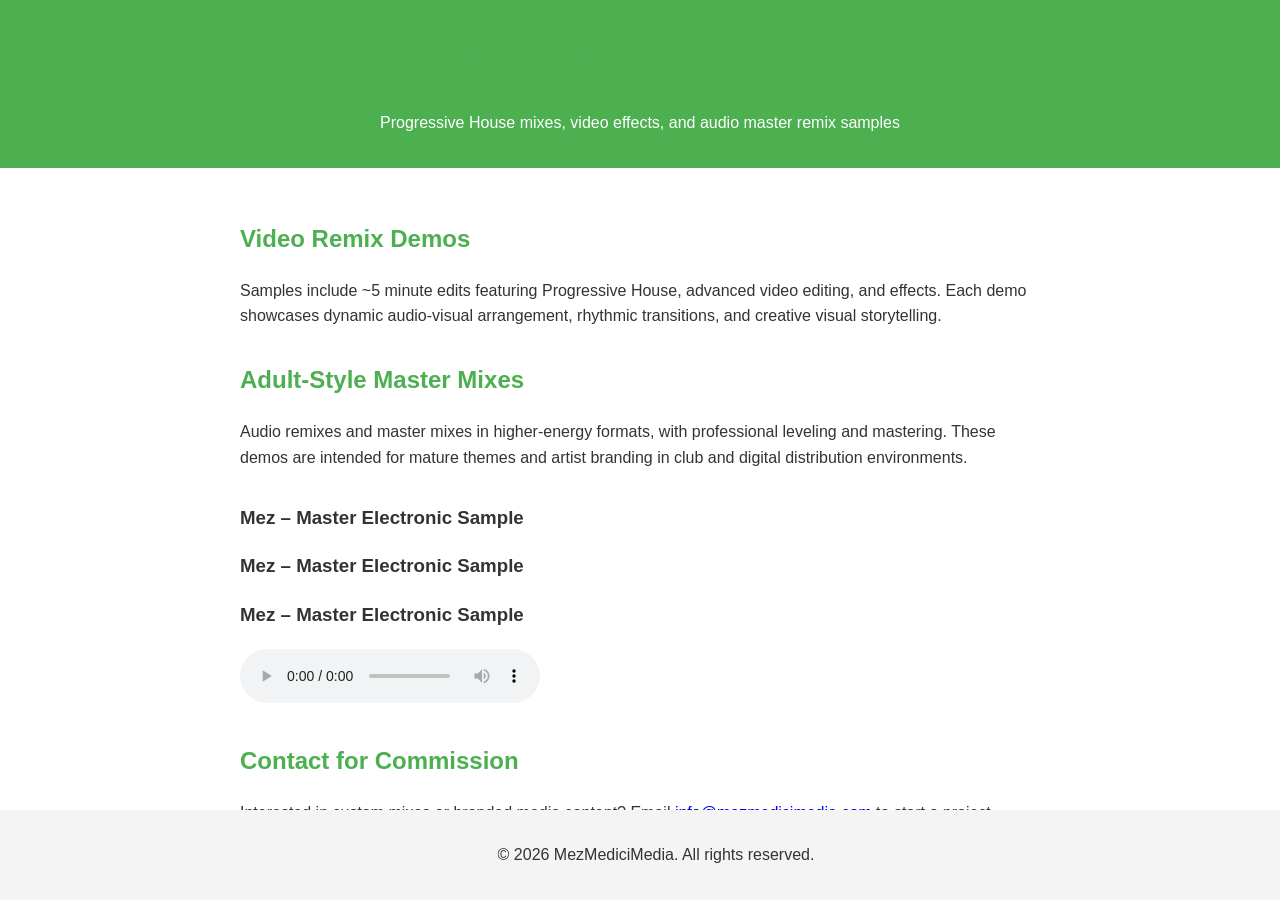
==== media.html @ 5b92982c "Fix audio element and improve metadata preload" ====
<!DOCTYPE html>
<html lang="en">
<head>
    <meta charset="UTF-8">
    <meta name="viewport" content="width=device-width, initial-scale=1.0">
    <title>MezMediciMedia - Music & Video Remixes</title>
    <link rel="stylesheet" href="styles.css">
</head>
<body>
    <header>
        <h1>Music & Video Remix Portfolio</h1>
        <p>Progressive House mixes, video effects, and audio master remix samples</p>
    </header>
    <main>
        <section>
            <h2>Video Remix Demos</h2>
            <p>Samples include ~5 minute edits featuring Progressive House, advanced video editing, and effects. Each demo showcases dynamic audio-visual arrangement, rhythmic transitions, and creative visual storytelling.</p>
        </section>
        <section>
            <h2>Adult-Style Master Mixes</h2>
            <p>Audio remixes and master mixes in higher-energy formats, with professional leveling and mastering. These demos are intended for mature themes and artist branding in club and digital distribution environments.</p>
        </section>
        <section>
            <section class="track">
  <h3>Mez – Master Electronic Sample</h3>
<section class="track">
  <h3>Mez – Master Electronic Sample</h3>


<section class="track">
  <h3>Mez – Master Electronic Sample</h3>

  <audio controls preload="metadata">
    <source src="audio/mez-master-electronic-sample.mp3" type="audio/mpeg">
    Your browser does not support the audio element.
  </audio>
</section>

            <h2>Contact for Commission</h2>
            <p>Interested in custom mixes or branded media content? Email <a href="mailto:info@mezmedicimedia.com">info@mezmedicimedia.com</a> to start a project.</p>
        </section>
    </main>
    <footer>
        <p>&copy; 2026 MezMediciMedia. All rights reserved.</p>
    </footer>
</body>
</html>
---- styles.css ----
body {
    font-family: Arial, sans-serif;
    margin: 0;
    padding: 0;
    line-height: 1.6;
    color: #333;
}

header {
    background-color: #4CAF50;
    color: white;
    text-align: center;
    padding: 1rem;
}

main {
    max-width: 800px;
    margin: 0 auto;
    padding: 2rem;
}

section {
    margin-bottom: 2rem;
}

h1, h2 {
    color: #4CAF50;
}

footer {
    background-color: #f4f4f4;
    text-align: center;
    padding: 1rem;
    position: fixed;
    width: 100%;
    bottom: 0;
}
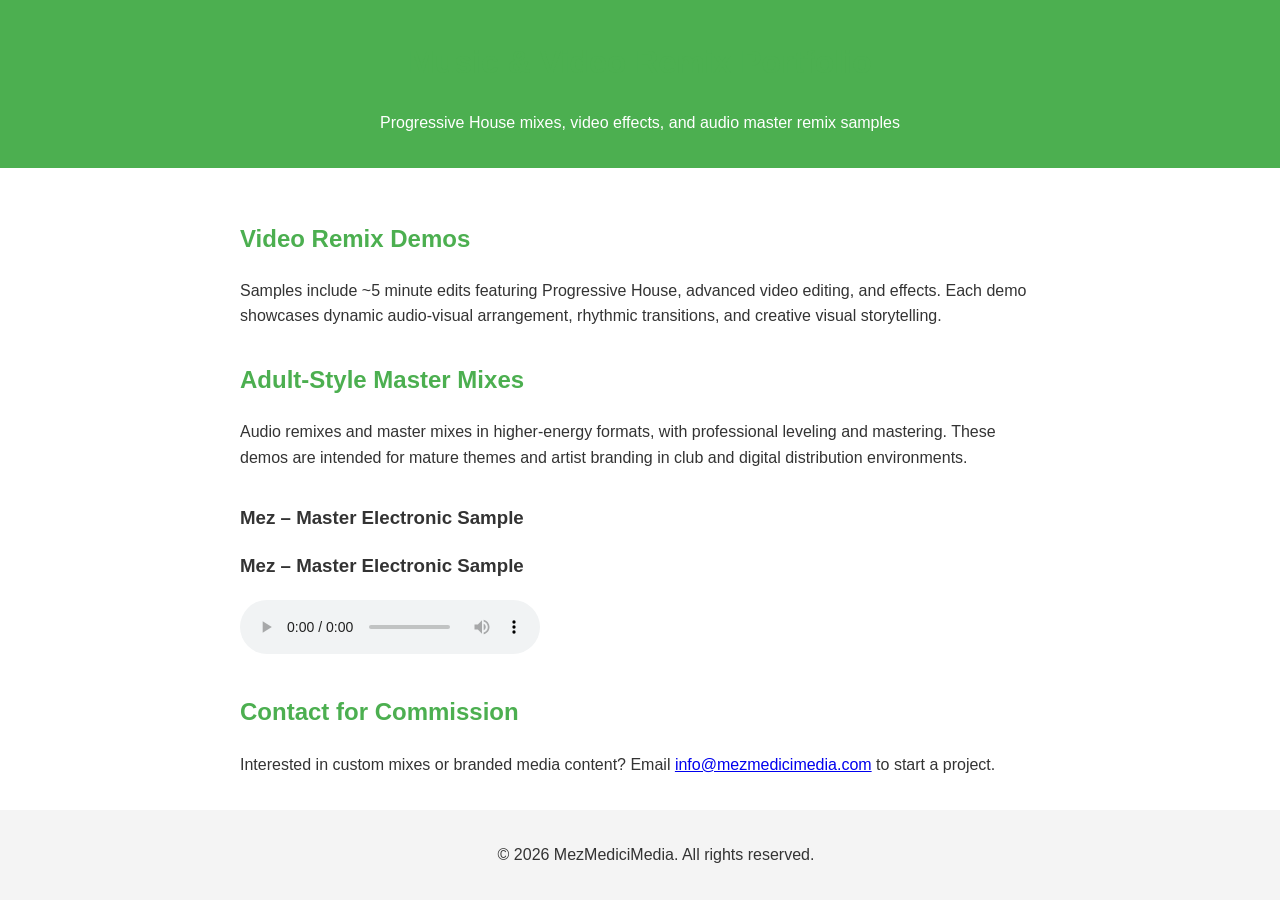
==== commit f6af4332: "Fix HTML structure and formatting issues" ====
--- a/media.html
+++ b/media.html
@@ -22,14 +22,10 @@
         </section>
         <section>
             <section class="track">
+                
   <h3>Mez – Master Electronic Sample</h3>
 <section class="track">
   <h3>Mez – Master Electronic Sample</h3>
-
-
-<section class="track">
-  <h3>Mez – Master Electronic Sample</h3>
-
   <audio controls preload="metadata">
     <source src="audio/mez-master-electronic-sample.mp3" type="audio/mpeg">
     Your browser does not support the audio element.
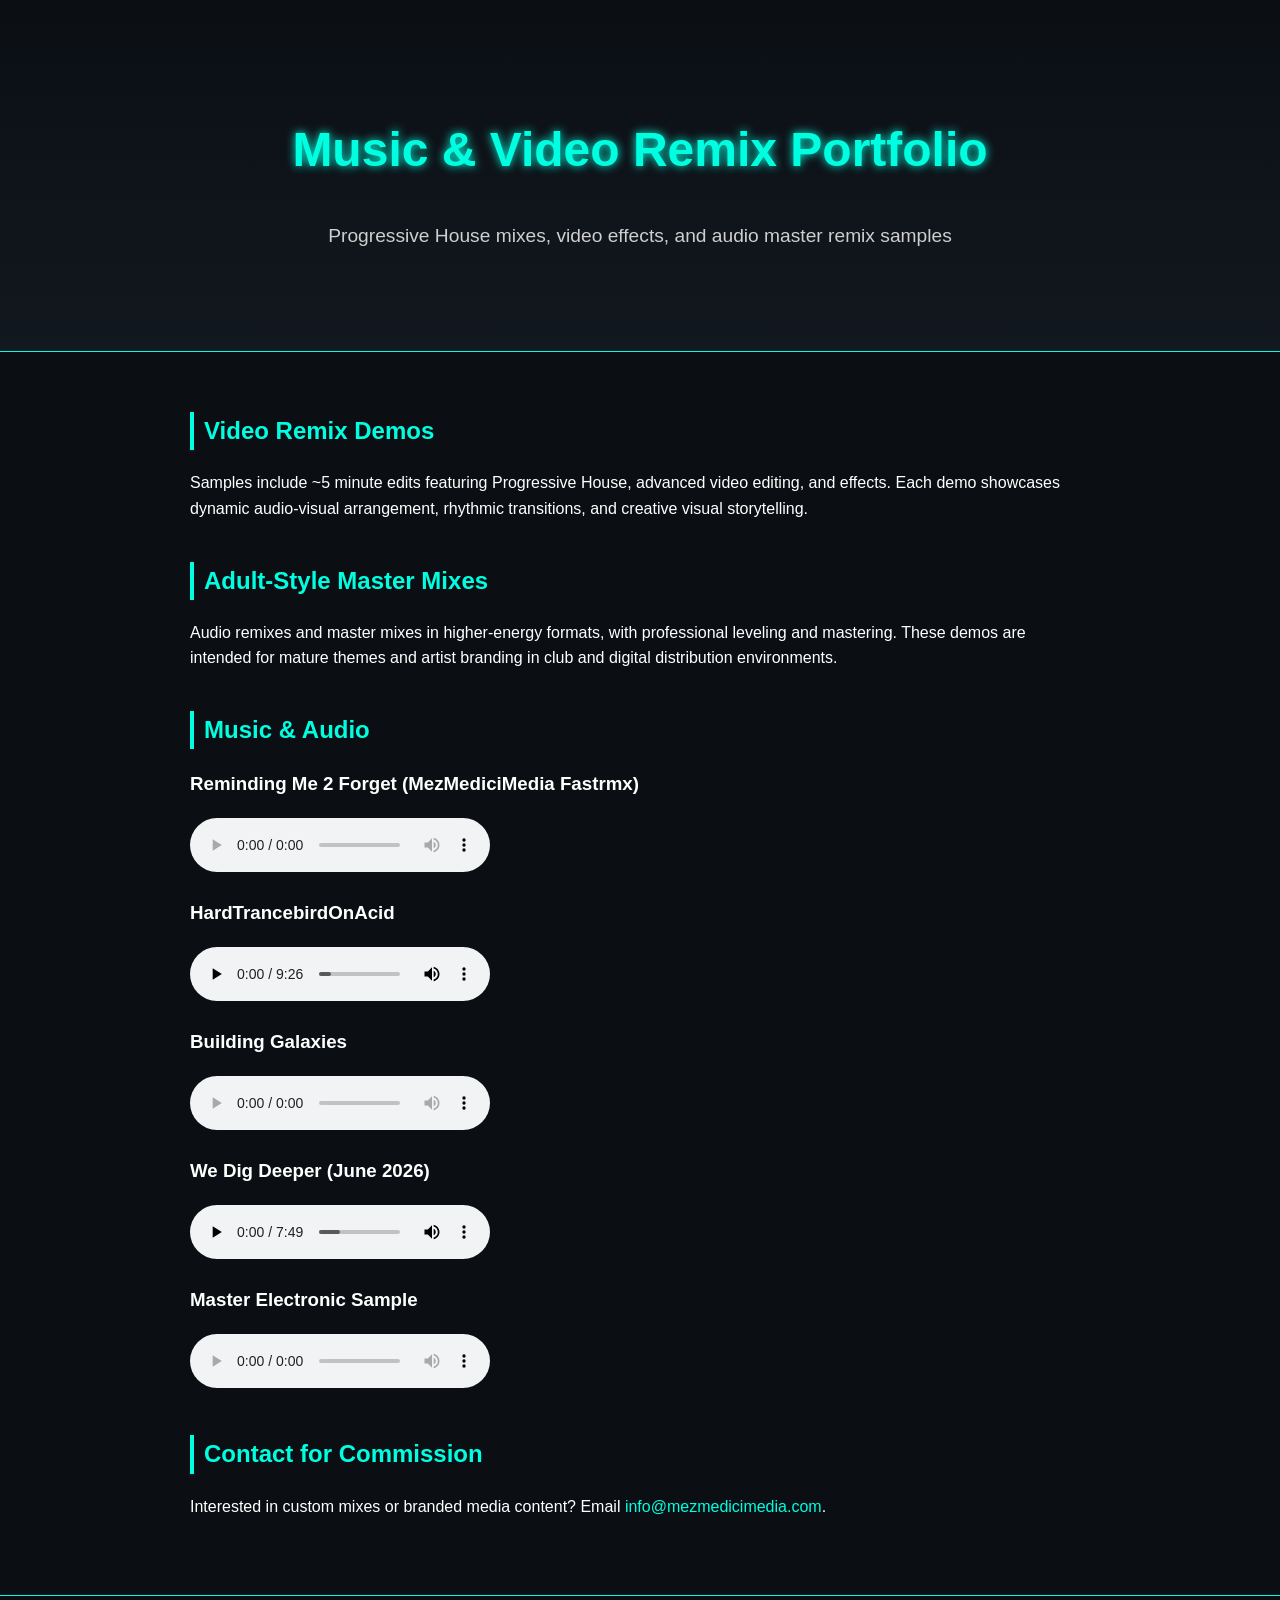
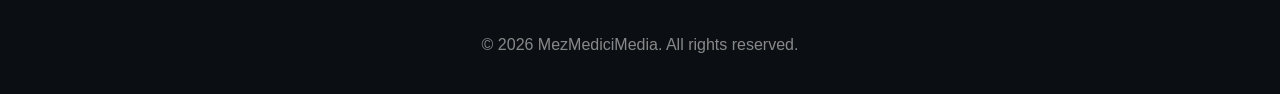
==== commit cbe40d77: "Refactor media.html for better audio track organization Updated the media.html file to enhance audio" ====
--- a/media.html
+++ b/media.html
@@ -6,38 +6,81 @@
     <title>MezMediciMedia - Music & Video Remixes</title>
     <link rel="stylesheet" href="styles.css">
 </head>
+
 <body>
     <header>
         <h1>Music & Video Remix Portfolio</h1>
         <p>Progressive House mixes, video effects, and audio master remix samples</p>
     </header>
+
     <main>
+
+        <!-- Video Remix Section -->
         <section>
             <h2>Video Remix Demos</h2>
             <p>Samples include ~5 minute edits featuring Progressive House, advanced video editing, and effects. Each demo showcases dynamic audio-visual arrangement, rhythmic transitions, and creative visual storytelling.</p>
         </section>
+
+        <!-- Adult Style Mixes -->
         <section>
             <h2>Adult-Style Master Mixes</h2>
             <p>Audio remixes and master mixes in higher-energy formats, with professional leveling and mastering. These demos are intended for mature themes and artist branding in club and digital distribution environments.</p>
         </section>
+
+        <!-- Audio Tracks -->
+        <section id="audio-tracks">
+            <h2>Music & Audio</h2>
+
+            <div class="track">
+                <h3>Reminding Me 2 Forget (MezMediciMedia Fastrmx)</h3>
+                <audio controls>
+                    <source src="audio/Kygo - Reminding Me 2 Forget - MezMediciMedia fastrmx.mp3" type="audio/mpeg">
+                </audio>
+            </div>
+
+            <div class="track">
+                <h3>HardTrancebirdOnAcid</h3>
+                <audio controls>
+                    <source src="audio/MezMediciMedia - HardTrancebirdOnAcid.mp3" type="audio/mpeg">
+                </audio>
+            </div>
+
+            <div class="track">
+                <h3>Building Galaxies</h3>
+                <audio controls>
+                    <source src="audio/MezMediciMedia - Building Galaxies.mp3" type="audio/mpeg">
+                </audio>
+            </div>
+
+            <div class="track">
+                <h3>We Dig Deeper (June 2026)</h3>
+                <audio controls>
+                    <source src="audio/mezmedicimedia - We Dig Deeper - June 2026.mp3" type="audio/mpeg">
+                </audio>
+            </div>
+
+            <div class="track">
+                <h3>Master Electronic Sample</h3>
+                <audio controls>
+                    <source src="audio/mezmedicimedia-master-electronic-sample.mp3" type="audio/mpeg">
+                </audio>
+            </div>
+        </section>
+
+        <!-- Contact Section -->
         <section>
-            <section class="track">
-                
-  <h3>Mez – Master Electronic Sample</h3>
-<section class="track">
-  <h3>Mez – Master Electronic Sample</h3>
-  <audio controls preload="metadata">
-    <source src="audio/mez-master-electronic-sample.mp3" type="audio/mpeg">
-    Your browser does not support the audio element.
-  </audio>
-</section>
+            <h2>Contact for Commission</h2>
+            <p>Interested in custom mixes or branded media content? Email 
+                <a href="mailto:info@mezmedicimedia.com">info@mezmedicimedia.com</a>.
+            </p>
+        </section>
 
-            <h2>Contact for Commission</h2>
-            <p>Interested in custom mixes or branded media content? Email <a href="mailto:info@mezmedicimedia.com">info@mezmedicimedia.com</a> to start a project.</p>
-        </section>
     </main>
+
     <footer>
         <p>&copy; 2026 MezMediciMedia. All rights reserved.</p>
     </footer>
+
 </body>
 </html>
+
--- a/styles.css
+++ b/styles.css
@@ -1,37 +1,296 @@
+/* GLOBAL */
 body {
-    font-family: Arial, sans-serif;
-    margin: 0;
-    padding: 0;
-    line-height: 1.6;
-    color: #333;
-}
-
+  margin: 0;
+  background: #0b0f14;
+  color: #ffffff;
+  font-family: Arial, sans-serif;
+  line-height: 1.6;
+}
+
+/* HEADER */
 header {
-    background-color: #4CAF50;
-    color: white;
-    text-align: center;
-    padding: 1rem;
-}
-
+  text-align: center;
+  padding: 80px 20px;
+  background: linear-gradient(180deg, #0b0f14, #12181f);
+  border-bottom: 1px solid #00ffe1;
+}
+
+header h1 {
+  font-size: 3rem;
+  color: #00ffe1;
+  text-shadow: 0 0 10px #00ffe1;
+}
+
+header p {
+  font-size: 1.2rem;
+  color: #cfcfcf;
+}
+
+/* MAIN LAYOUT */
 main {
-    max-width: 800px;
-    margin: 0 auto;
-    padding: 2rem;
-}
-
-section {
-    margin-bottom: 2rem;
-}
-
-h1, h2 {
-    color: #4CAF50;
-}
-
+  max-width: 900px;
+  margin: auto;
+  padding: 20px;
+}
+
+h2 {
+  color: #00ffe1;
+  border-left: 4px solid #00ffe1;
+  padding-left: 10px;
+  margin-top: 40px;
+}
+
+ul li {
+  margin-bottom: 8px;
+}
+
+a {
+  color: #00ffe1;
+  text-decoration: none;
+}
+
+a:hover {
+  text-shadow: 0 0 8px #00ffe1;
+}
+
+/* CONTACT FORM */
+#contact {
+  background: #0b0f14;
+  padding: 40px;
+  border-radius: 10px;
+  margin-top: 40px;
+  box-shadow: 0 0 15px #00ffe1;
+  border: 1px solid #00ffe1;
+}
+
+#contact input,
+#contact textarea {
+  width: 100%;
+  padding: 12px;
+  margin-top: 6px;
+  margin-bottom: 20px;
+  border: none;
+  border-radius: 5px;
+  background: #12181f;
+  color: #ffffff;
+  font-size: 14px;
+  box-shadow: inset 0 0 5px #00ffe1;
+}
+
+#contact input:focus,
+#contact textarea:focus {
+  outline: none;
+  box-shadow: 0 0 10px #00ffe1;
+}
+
+#contact button {
+  width: 100%;
+  padding: 12px;
+  background: #00ffe1;
+  color: #000;
+  border: none;
+  border-radius: 5px;
+  font-size: 16px;
+  cursor: pointer;
+  transition: 0.3s;
+}
+
+#contact button:hover {
+  background: #00c9b3;
+  box-shadow: 0 0 10px #00ffe1;
+}
+
+/* SUCCESS POPUP */
+#success-popup {
+  display: none;
+  background: #00ffe1;
+  color: #000;
+  padding: 15px;
+  margin-top: 20px;
+  border-radius: 5px;
+  text-align: center;
+  font-weight: bold;
+}
+
+/* FOOTER */
 footer {
-    background-color: #f4f4f4;
-    text-align: center;
-    padding: 1rem;
-    position: fixed;
-    width: 100%;
-    bottom: 0;
-}+  text-align: center;
+  padding: 20px;
+  margin-top: 40px;
+  border-top: 1px solid #00ffe1;
+  color: #888;
+}
+
+/* ========================= */
+/*  NEON SEO INTRO BLOCK     */
+/* ========================= */
+
+.seo-intro {
+  margin-top: 30px;
+  padding: 25px;
+  border-left: 4px solid #00ffe1;
+  background: rgba(0, 255, 225, 0.06);
+  box-shadow: 0 0 20px #00ffe1;
+  border-radius: 10px;
+  animation: fadeIn 1.2s ease-out;
+}
+
+.seo-text {
+  font-size: 1.15rem;
+  color: #d9ffff;
+  text-shadow: 0 0 6px #00ffe1;
+  line-height: 1.7;
+}
+
+.tagline {
+  margin-top: 25px;
+  text-align: center;
+  font-size: 1.35rem;
+  color: #00ffe1;
+  text-shadow: 0 0 15px #00ffe1;
+  font-weight: bold;
+  animation: pulseGlow 2.5s infinite ease-in-out;
+}
+
+/* ANIMATIONS */
+@keyframes fadeIn {
+  from { opacity: 0; transform: translateY(20px); }
+  to { opacity: 1; transform: translateY(0); }
+}
+
+@keyframes pulseGlow {
+  0% { text-shadow: 0 0 10px #00ffe1; }
+  50% { text-shadow: 0 0 25px #00ffe1; }
+  100% { text-shadow: 0 0 10px #00ffe1; }
+}
+
+    body {
+      margin: 0;
+      background: #0b0f14;
+      color: #ffffff;
+      font-family: Arial, sans-serif;
+      line-height: 1.6;
+    }
+
+    header {
+      text-align: center;
+      padding: 80px 20px;
+      background: linear-gradient(180deg, #0b0f14, #12181f);
+      border-bottom: 1px solid #00ffe1;
+    }
+
+    header h1 {
+      font-size: 3rem;
+      color: #00ffe1;
+      text-shadow: 0 0 10px #00ffe1;
+    }
+
+    header p {
+      font-size: 1.2rem;
+      color: #cfcfcf;
+    }
+
+    main {
+      max-width: 900px;
+      margin: auto;
+      padding: 20px;
+    }
+
+    h2 {
+      color: #00ffe1;
+      border-left: 4px solid #00ffe1;
+      padding-left: 10px;
+      margin-top: 40px;
+    }
+
+    ul li {
+      margin-bottom: 8px;
+    }
+
+    a {
+      color: #00ffe1;
+      text-decoration: none;
+    }
+
+    a:hover {
+      text-shadow: 0 0 8px #00ffe1;
+    }
+
+    /* CONTACT FORM */
+    #contact {
+      background: #0b0f14;
+      padding: 40px;
+      border-radius: 10px;
+      margin-top: 40px;
+      box-shadow: 0 0 15px #00ffe1;
+      border: 1px solid #00ffe1;
+    }
+
+    #contact input,
+    #contact textarea {
+      width: 100%;
+      padding: 12px;
+      margin-top: 6px;
+      margin-bottom: 20px;
+      border: none;
+      border-radius: 5px;
+      background: #12181f;
+      color: #ffffff;
+      font-size: 14px;
+      box-shadow: inset 0 0 5px #00ffe1;
+    }
+
+    #contact input:focus,
+    #contact textarea:focus {
+      outline: none;
+      box-shadow: 0 0 10px #00ffe1;
+    }
+
+    #contact button {
+      width: 100%;
+      padding: 12px;
+      background: #00ffe1;
+      color: #000;
+      border: none;
+      border-radius: 5px;
+      font-size: 16px;
+      cursor: pointer;
+      transition: 0.3s;
+    }
+
+    #contact button:hover {
+      background: #00c9b3;
+      box-shadow: 0 0 10px #00ffe1;
+    }
+
+    /* SUCCESS POPUP */
+    #success-popup {
+      display: none;
+      background: #00ffe1;
+      color: #000;
+      padding: 15px;
+      margin-top: 20px;
+      border-radius: 5px;
+      text-align: center;
+      font-weight: bold;
+    }
+
+    footer {
+      text-align: center;
+      padding: 20px;
+      margin-top: 40px;
+      border-top: 1px solid #00ffe1;
+      color: #888;
+    }
+  .neon-border {
+  border: 2px solid #00ffe1;
+  box-shadow: 0 0 12px #00ffe1, inset 0 0 12px #00ffe1;
+  animation: neonPulse 3s infinite ease-in-out;
+}
+
+@keyframes neonPulse {
+  0% { box-shadow: 0 0 8px #00ffe1, inset 0 0 4px #00ffe1; }
+  50% { box-shadow: 0 0 20px #00ffe1, inset 0 0 10px #00ffe1; }
+  100% { box-shadow: 0 0 8px #00ffe1, inset 0 0 4px #00ffe1; }
+}
+
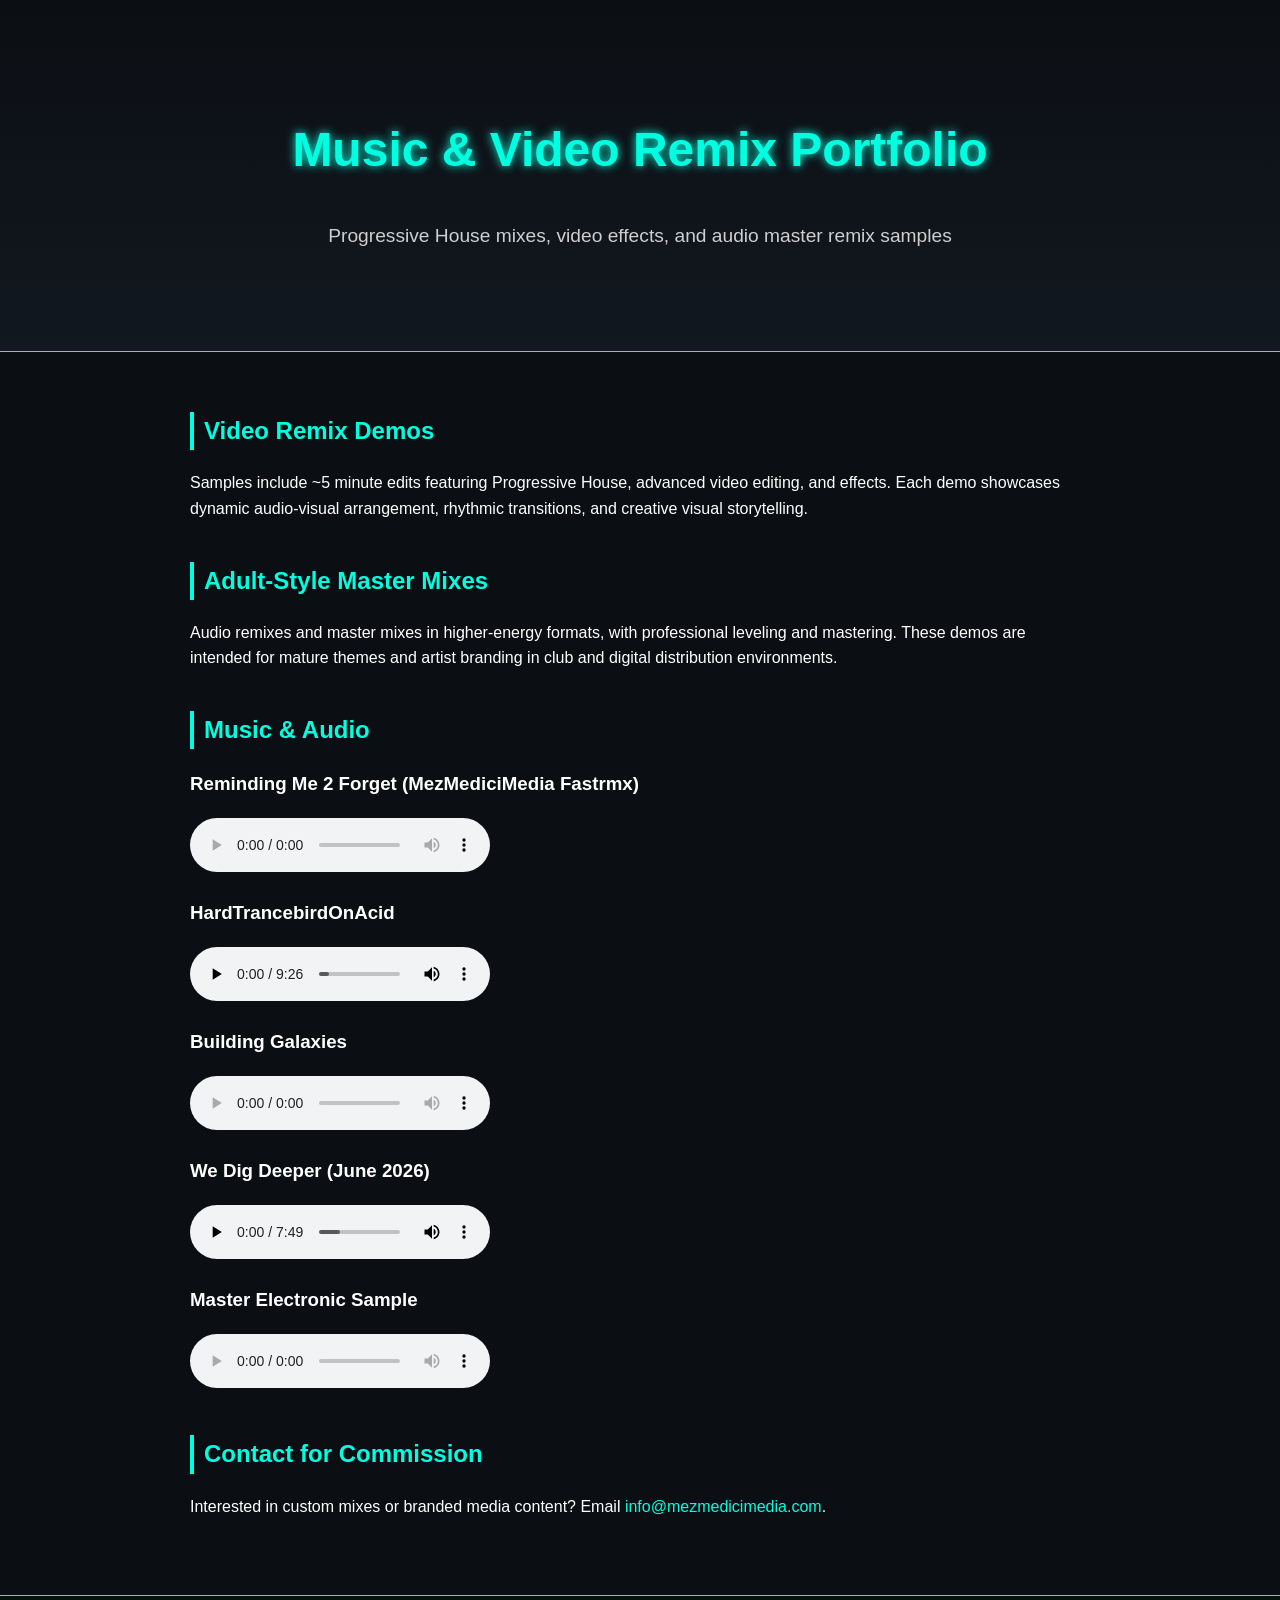
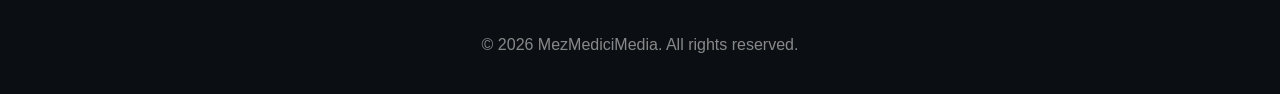
==== commit 736166cc: "Enhance media.html with new audio tracks and sections Updated media.html to include additional audio" ====
--- a/media.html
+++ b/media.html
@@ -83,4 +83,3 @@
 
 </body>
 </html>
-
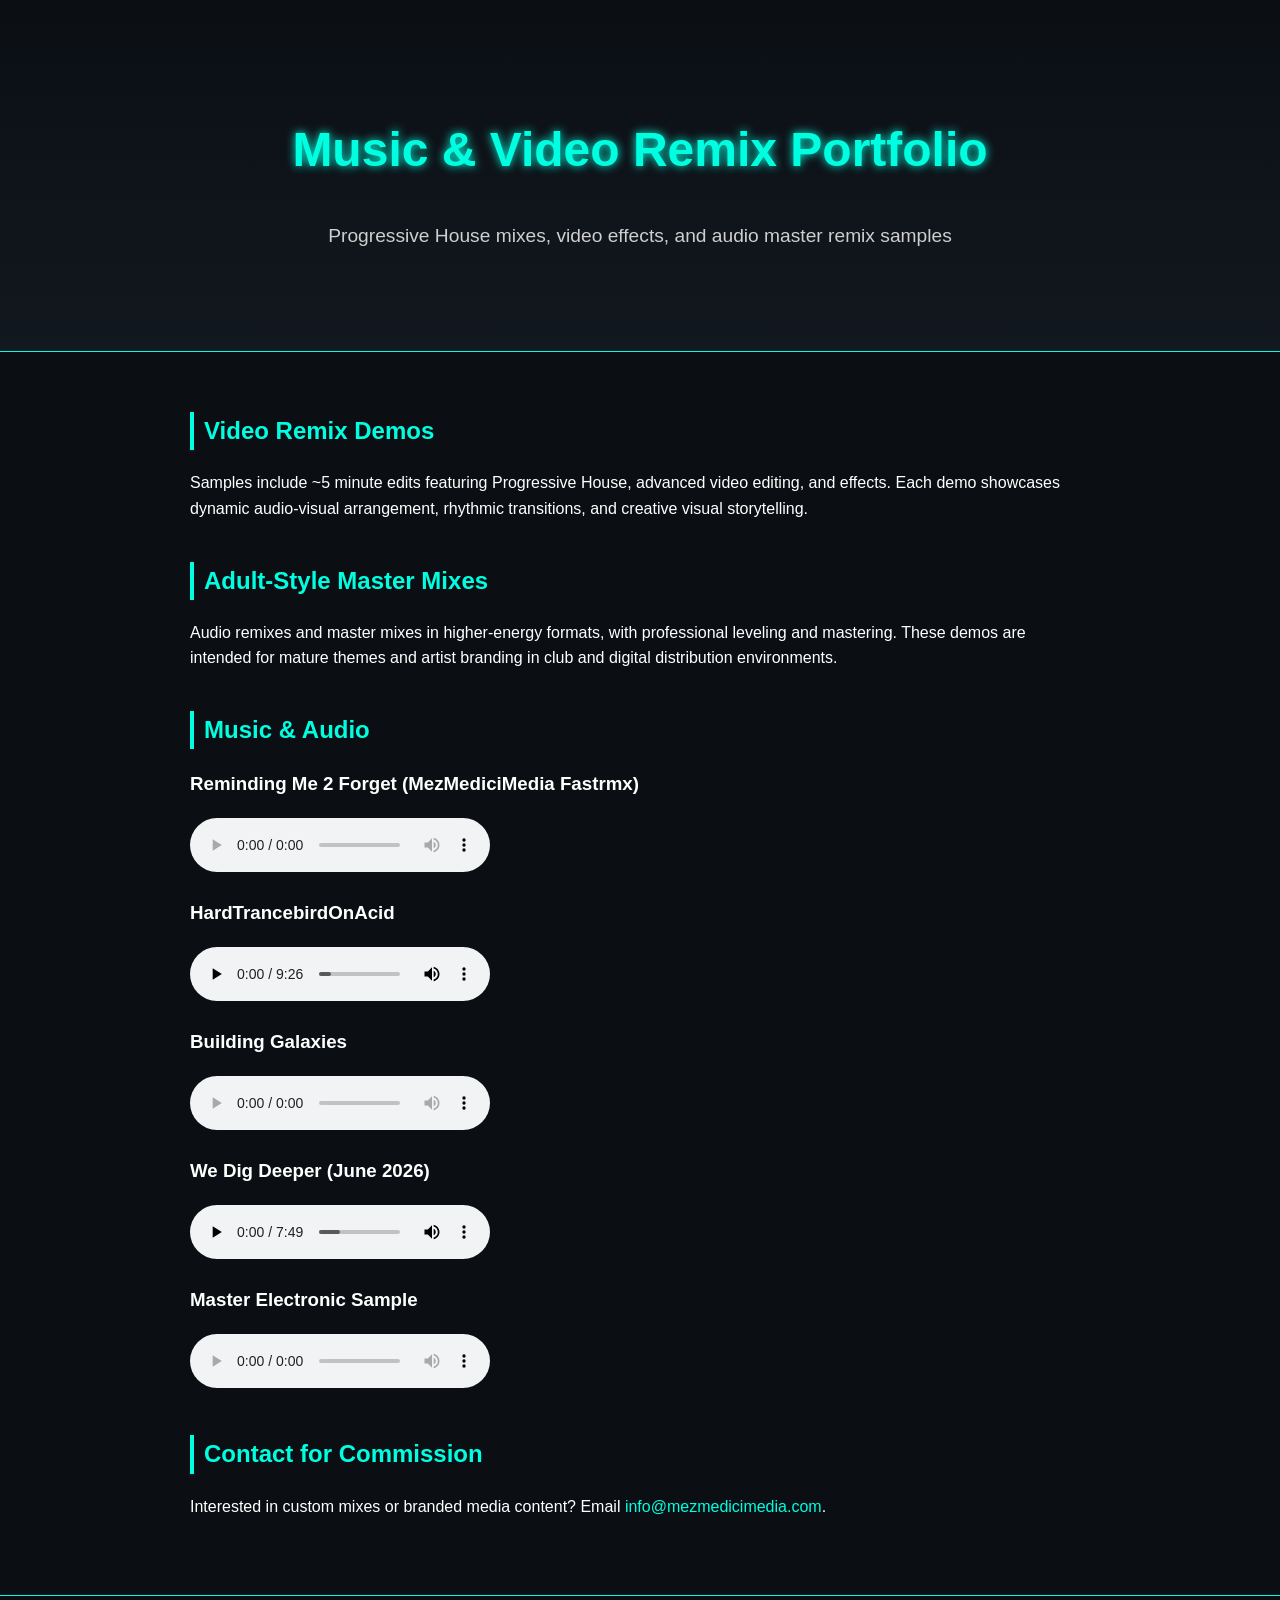
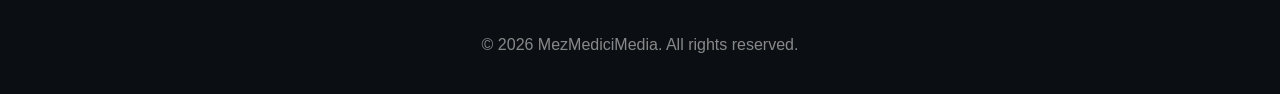
==== commit b72f19f4: "Refactor media.html with new audio tracks Updated the media.html file to include new audio tracks an" ====
--- a/media.html
+++ b/media.html
@@ -83,3 +83,4 @@
 
 </body>
 </html>
+
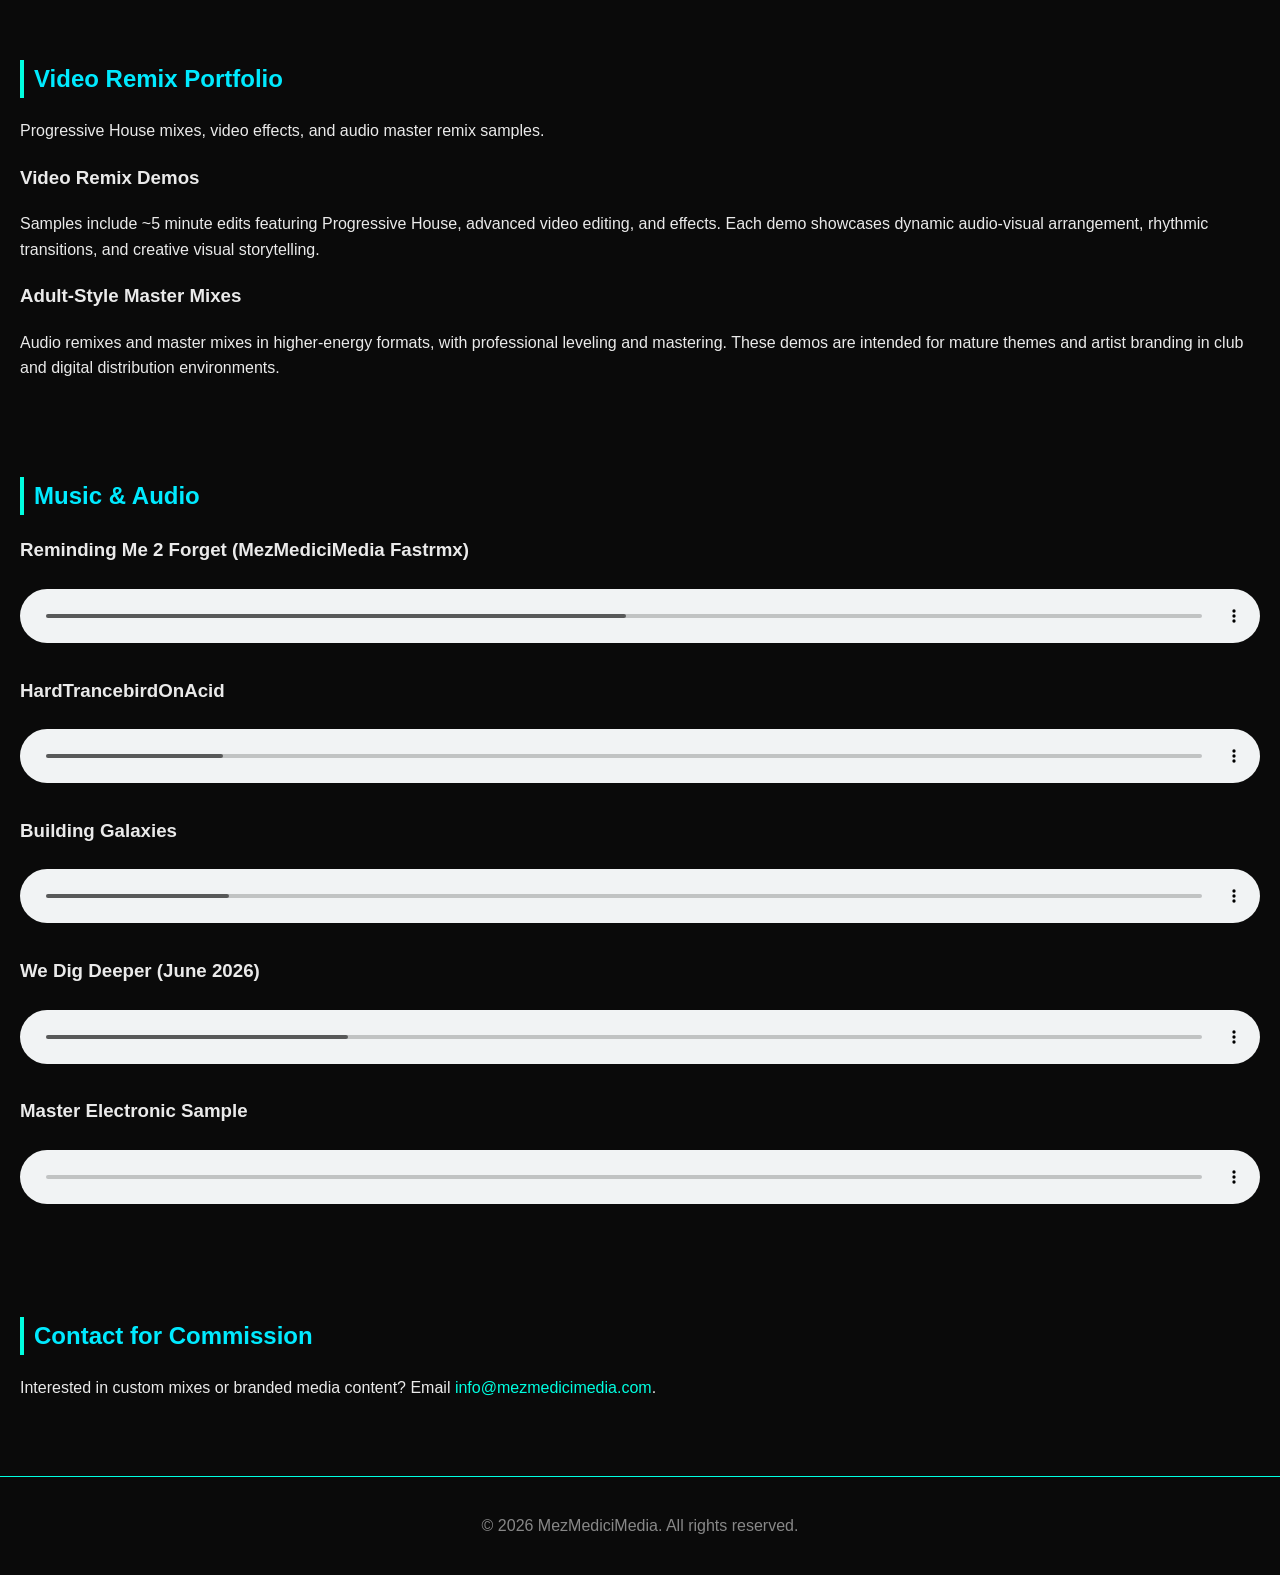
==== commit 84d7f337: "Refactor media.html with improved layout and styles Updated HTML structure and styling for media pag" ====
--- a/media.html
+++ b/media.html
@@ -1,86 +1,80 @@
 <!DOCTYPE html>
 <html lang="en">
 <head>
-    <meta charset="UTF-8">
-    <meta name="viewport" content="width=device-width, initial-scale=1.0">
-    <title>MezMediciMedia - Music & Video Remixes</title>
-    <link rel="stylesheet" href="styles.css">
+  <meta charset="UTF-8">
+  <title>MezMediciMedia - Music & Video Remixes</title>
+  <link rel="stylesheet" href="styles.css">
+  <style>
+    body { font-family: Arial, sans-serif; background: #0a0a0a; color: #eaeaea; margin: 0; padding: 0; }
+    h2 { color: #00eaff; margin-top: 40px; }
+    .track { margin-bottom: 25px; }
+    audio { width: 100%; margin-top: 5px; }
+    .section { padding: 20px; }
+  </style>
 </head>
 
 <body>
-    <header>
-        <h1>Music & Video Remix Portfolio</h1>
-        <p>Progressive House mixes, video effects, and audio master remix samples</p>
-    </header>
 
-    <main>
+  <div class="section">
+    <h2>Video Remix Portfolio</h2>
+    <p>Progressive House mixes, video effects, and audio master remix samples.</p>
 
-        <!-- Video Remix Section -->
-        <section>
-            <h2>Video Remix Demos</h2>
-            <p>Samples include ~5 minute edits featuring Progressive House, advanced video editing, and effects. Each demo showcases dynamic audio-visual arrangement, rhythmic transitions, and creative visual storytelling.</p>
-        </section>
+    <h3>Video Remix Demos</h3>
+    <p>Samples include ~5 minute edits featuring Progressive House, advanced video editing, and effects. Each demo showcases dynamic audio-visual arrangement, rhythmic transitions, and creative visual storytelling.</p>
 
-        <!-- Adult Style Mixes -->
-        <section>
-            <h2>Adult-Style Master Mixes</h2>
-            <p>Audio remixes and master mixes in higher-energy formats, with professional leveling and mastering. These demos are intended for mature themes and artist branding in club and digital distribution environments.</p>
-        </section>
+    <h3>Adult-Style Master Mixes</h3>
+    <p>Audio remixes and master mixes in higher-energy formats, with professional leveling and mastering. These demos are intended for mature themes and artist branding in club and digital distribution environments.</p>
+  </div>
 
-        <!-- Audio Tracks -->
-        <section id="audio-tracks">
-            <h2>Music & Audio</h2>
+  <div class="section">
+    <h2>Music & Audio</h2>
 
-            <div class="track">
-                <h3>Reminding Me 2 Forget (MezMediciMedia Fastrmx)</h3>
-                <audio controls>
-                    <source src="audio/Kygo - Reminding Me 2 Forget - MezMediciMedia fastrmx.mp3" type="audio/mpeg">
-                </audio>
-            </div>
+    <div class="track">
+      <h3>Reminding Me 2 Forget (MezMediciMedia Fastrmx)</h3>
+      <audio controls>
+        <source src="audio/Kygo - Reminding Me 2 Forget -MezMediciMedia fastrmx.mp3" type="audio/mpeg">
+      </audio>
+    </div>
 
-            <div class="track">
-                <h3>HardTrancebirdOnAcid</h3>
-                <audio controls>
-                    <source src="audio/MezMediciMedia - HardTrancebirdOnAcid.mp3" type="audio/mpeg">
-                </audio>
-            </div>
+    <div class="track">
+      <h3>HardTrancebirdOnAcid</h3>
+      <audio controls>
+        <source src="audio/MezMediciMedia - HardTrancebirdOnAcid.mp3" type="audio/mpeg">
+      </audio>
+    </div>
 
-            <div class="track">
-                <h3>Building Galaxies</h3>
-                <audio controls>
-                    <source src="audio/MezMediciMedia - Building Galaxies.mp3" type="audio/mpeg">
-                </audio>
-            </div>
+    <div class="track">
+      <h3>Building Galaxies</h3>
+      <audio controls>
+        <source src="audio/MezMediciMedia-Building Galaxies .mp3" type="audio/mpeg">
+      </audio>
+    </div>
 
-            <div class="track">
-                <h3>We Dig Deeper (June 2026)</h3>
-                <audio controls>
-                    <source src="audio/mezmedicimedia - We Dig Deeper - June 2026.mp3" type="audio/mpeg">
-                </audio>
-            </div>
+    <div class="track">
+      <h3>We Dig Deeper (June 2026)</h3>
+      <audio controls>
+        <source src="audio/mezmedicimedia - We Dig Deeper - June 2026.mp3" type="audio/mpeg">
+      </audio>
+    </div>
 
-            <div class="track">
-                <h3>Master Electronic Sample</h3>
-                <audio controls>
-                    <source src="audio/mezmedicimedia-master-electronic-sample.mp3" type="audio/mpeg">
-                </audio>
-            </div>
-        </section>
+    <div class="track">
+      <h3>Master Electronic Sample</h3>
+      <audio controls>
+        <source src="audio/mezmedicimedia-master-electronic-sample.mp3" type="audio/mpeg">
+      </audio>
+    </div>
+  </div>
 
-        <!-- Contact Section -->
-        <section>
-            <h2>Contact for Commission</h2>
-            <p>Interested in custom mixes or branded media content? Email 
-                <a href="mailto:info@mezmedicimedia.com">info@mezmedicimedia.com</a>.
-            </p>
-        </section>
+  <div class="section">
+    <h2>Contact for Commission</h2>
+    <p>Interested in custom mixes or branded media content? Email 
+      <a href="mailto:info@mezmedicimedia.com">info@mezmedicimedia.com</a>.
+    </p>
+  </div>
 
-    </main>
-
-    <footer>
-        <p>&copy; 2026 MezMediciMedia. All rights reserved.</p>
-    </footer>
+  <footer class="section">
+    <p>© 2026 MezMediciMedia. All rights reserved.</p>
+  </footer>
 
 </body>
 </html>
-
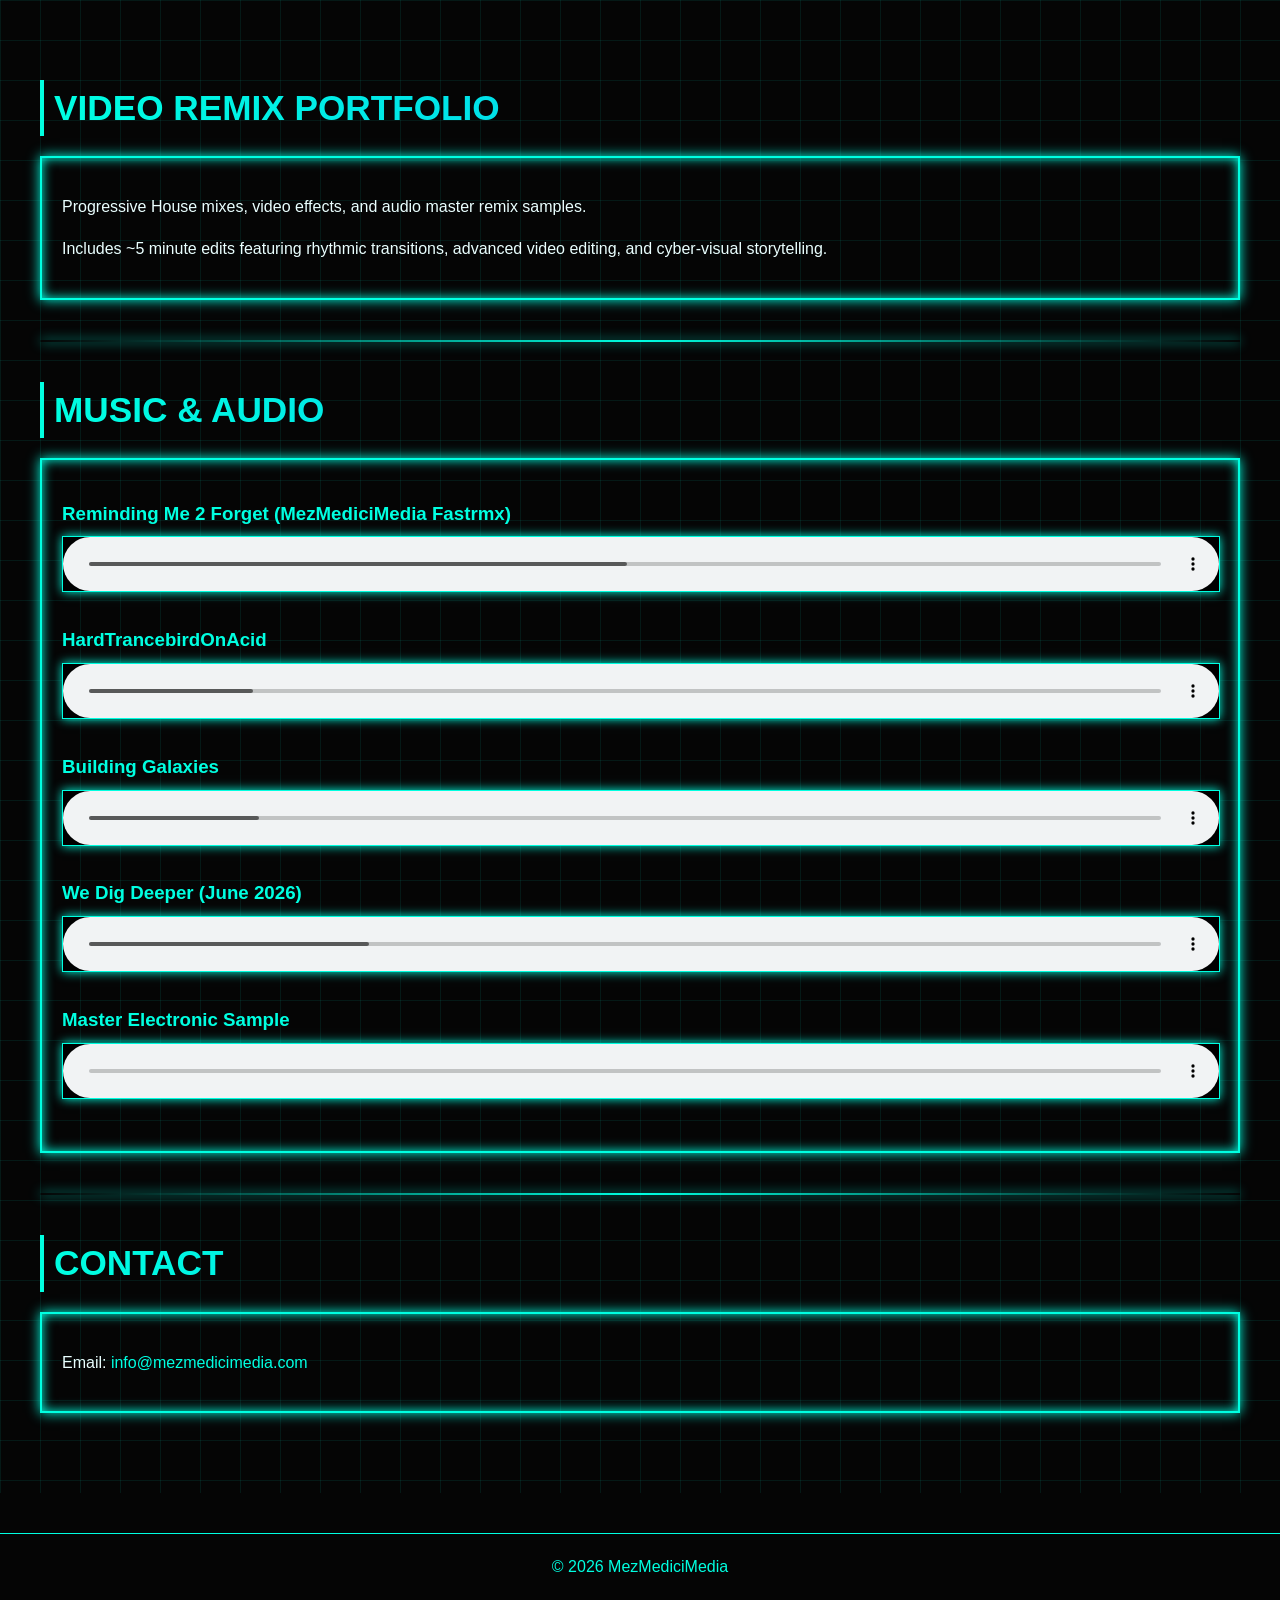
==== commit e0013321: "Revamp media.html with neon theme and layout changes Updated the layout and design of the media page" ====
--- a/media.html
+++ b/media.html
@@ -1,33 +1,109 @@
 <!DOCTYPE html>
 <html lang="en">
 <head>
-  <meta charset="UTF-8">
-  <title>MezMediciMedia - Music & Video Remixes</title>
-  <link rel="stylesheet" href="styles.css">
-  <style>
-    body { font-family: Arial, sans-serif; background: #0a0a0a; color: #eaeaea; margin: 0; padding: 0; }
-    h2 { color: #00eaff; margin-top: 40px; }
-    .track { margin-bottom: 25px; }
-    audio { width: 100%; margin-top: 5px; }
-    .section { padding: 20px; }
-  </style>
+<meta charset="UTF-8">
+<title>MezMediciMedia – Neon Cyber Audio Lab</title>
+<link rel="stylesheet" href="styles.css">
+
+<style>
+  body {
+    background: #050505;
+    color: #eaffff;
+    font-family: 'Segoe UI', sans-serif;
+    margin: 0;
+    padding: 0;
+  }
+
+  /* Neon Grid Background */
+  .neon-grid {
+    background:
+      linear-gradient(90deg, rgba(0,255,225,0.08) 1px, transparent 1px),
+      linear-gradient(rgba(0,255,225,0.08) 1px, transparent 1px);
+    background-size: 40px 40px;
+    padding: 40px;
+  }
+
+  /* Section Headers */
+  h2 {
+    font-size: 2.2rem;
+    text-transform: uppercase;
+    background: linear-gradient(90deg, #00ffe1, #0088ff, #00ffe1);
+    background-size: 300% 100%;
+    -webkit-background-clip: text;
+    color: transparent;
+    animation: headerGlow 6s infinite linear;
+    margin-bottom: 20px;
+  }
+
+  @keyframes headerGlow {
+    0% { background-position: 0% 0%; }
+    50% { background-position: 100% 0%; }
+    100% { background-position: 0% 0%; }
+  }
+
+  /* Neon Border Containers */
+  .neon-box {
+    border: 2px solid #00ffe1;
+    box-shadow: 0 0 12px #00ffe1, inset 0 0 12px #00ffe1;
+    padding: 20px;
+    margin-bottom: 40px;
+    animation: neonPulse 3s infinite ease-in-out;
+  }
+
+  @keyframes neonPulse {
+    0% { box-shadow: 0 0 8px #00ffe1, inset 0 0 4px #00ffe1; }
+    50% { box-shadow: 0 0 20px #00ffe1, inset 0 0 10px #00ffe1; }
+    100% { box-shadow: 0 0 8px #00ffe1, inset 0 0 4px #00ffe1; }
+  }
+
+  /* Track Blocks */
+  .track {
+    margin-bottom: 25px;
+  }
+
+  .track h3 {
+    color: #00ffe1;
+    margin-bottom: 8px;
+  }
+
+  audio {
+    width: 100%;
+    border: 1px solid #00ffe1;
+    box-shadow: 0 0 10px #00ffe1;
+    background: #000;
+  }
+
+  /* Glowing Divider */
+  .glow-divider {
+    width: 100%;
+    height: 2px;
+    background: linear-gradient(90deg, transparent, #00ffe1, transparent);
+    box-shadow: 0 0 12px #00ffe1;
+    margin: 40px 0;
+  }
+
+  footer {
+    text-align: center;
+    padding: 20px;
+    color: #00ffe1;
+  }
+</style>
 </head>
 
 <body>
 
-  <div class="section">
-    <h2>Video Remix Portfolio</h2>
+<div class="neon-grid">
+
+  <h2>Video Remix Portfolio</h2>
+  <div class="neon-box">
     <p>Progressive House mixes, video effects, and audio master remix samples.</p>
-
-    <h3>Video Remix Demos</h3>
-    <p>Samples include ~5 minute edits featuring Progressive House, advanced video editing, and effects. Each demo showcases dynamic audio-visual arrangement, rhythmic transitions, and creative visual storytelling.</p>
-
-    <h3>Adult-Style Master Mixes</h3>
-    <p>Audio remixes and master mixes in higher-energy formats, with professional leveling and mastering. These demos are intended for mature themes and artist branding in club and digital distribution environments.</p>
+    <p>Includes ~5 minute edits featuring rhythmic transitions, advanced video editing, and cyber‑visual storytelling.</p>
   </div>
 
-  <div class="section">
-    <h2>Music & Audio</h2>
+  <div class="glow-divider"></div>
+
+  <h2>Music & Audio</h2>
+  <div class="neon-box">
 
     <div class="track">
       <h3>Reminding Me 2 Forget (MezMediciMedia Fastrmx)</h3>
@@ -63,18 +139,21 @@
         <source src="audio/mezmedicimedia-master-electronic-sample.mp3" type="audio/mpeg">
       </audio>
     </div>
+
   </div>
 
-  <div class="section">
-    <h2>Contact for Commission</h2>
-    <p>Interested in custom mixes or branded media content? Email 
-      <a href="mailto:info@mezmedicimedia.com">info@mezmedicimedia.com</a>.
-    </p>
+  <div class="glow-divider"></div>
+
+  <h2>Contact</h2>
+  <div class="neon-box">
+    <p>Email: <a href="mailto:info@mezmedicimedia.com" style="color:#00ffe1;">info@mezmedicimedia.com</a></p>
   </div>
 
-  <footer class="section">
-    <p>© 2026 MezMediciMedia. All rights reserved.</p>
-  </footer>
+</div>
+
+<footer>
+  © 2026 MezMediciMedia
+</footer>
 
 </body>
 </html>
